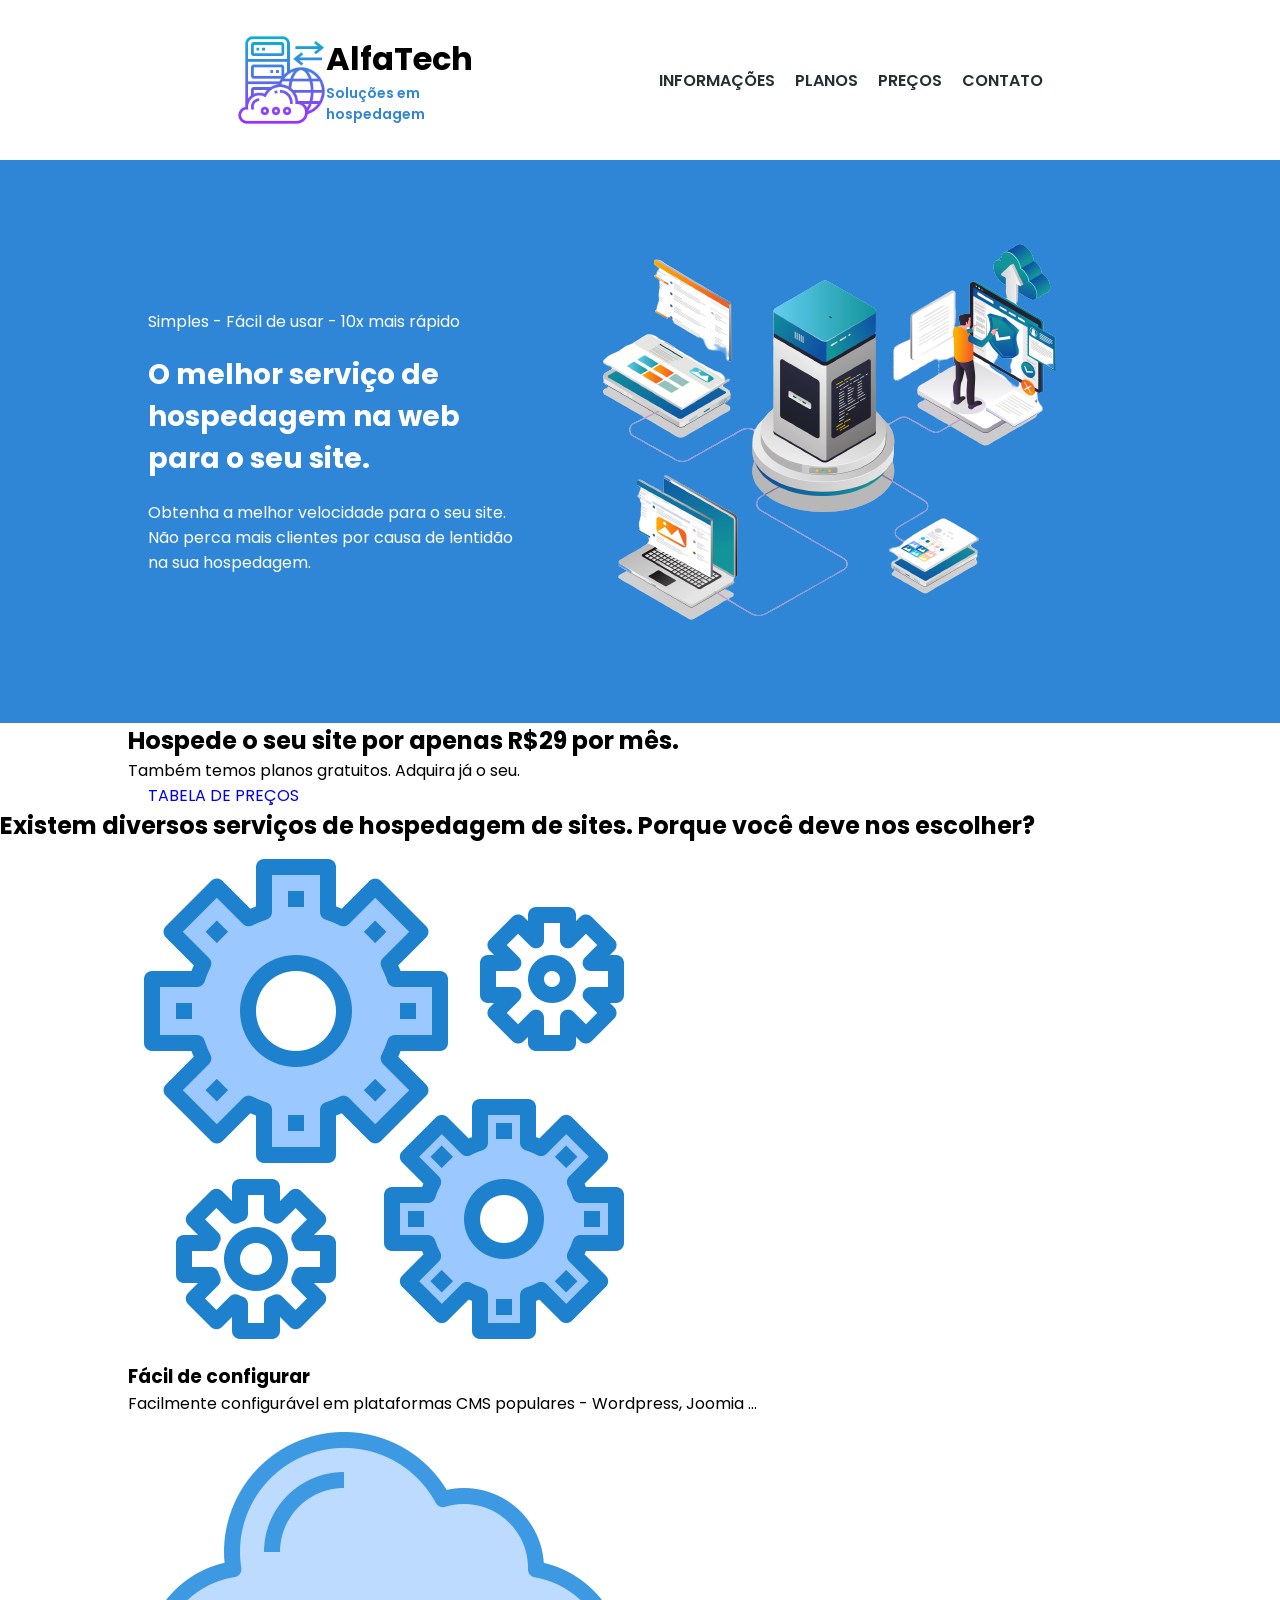
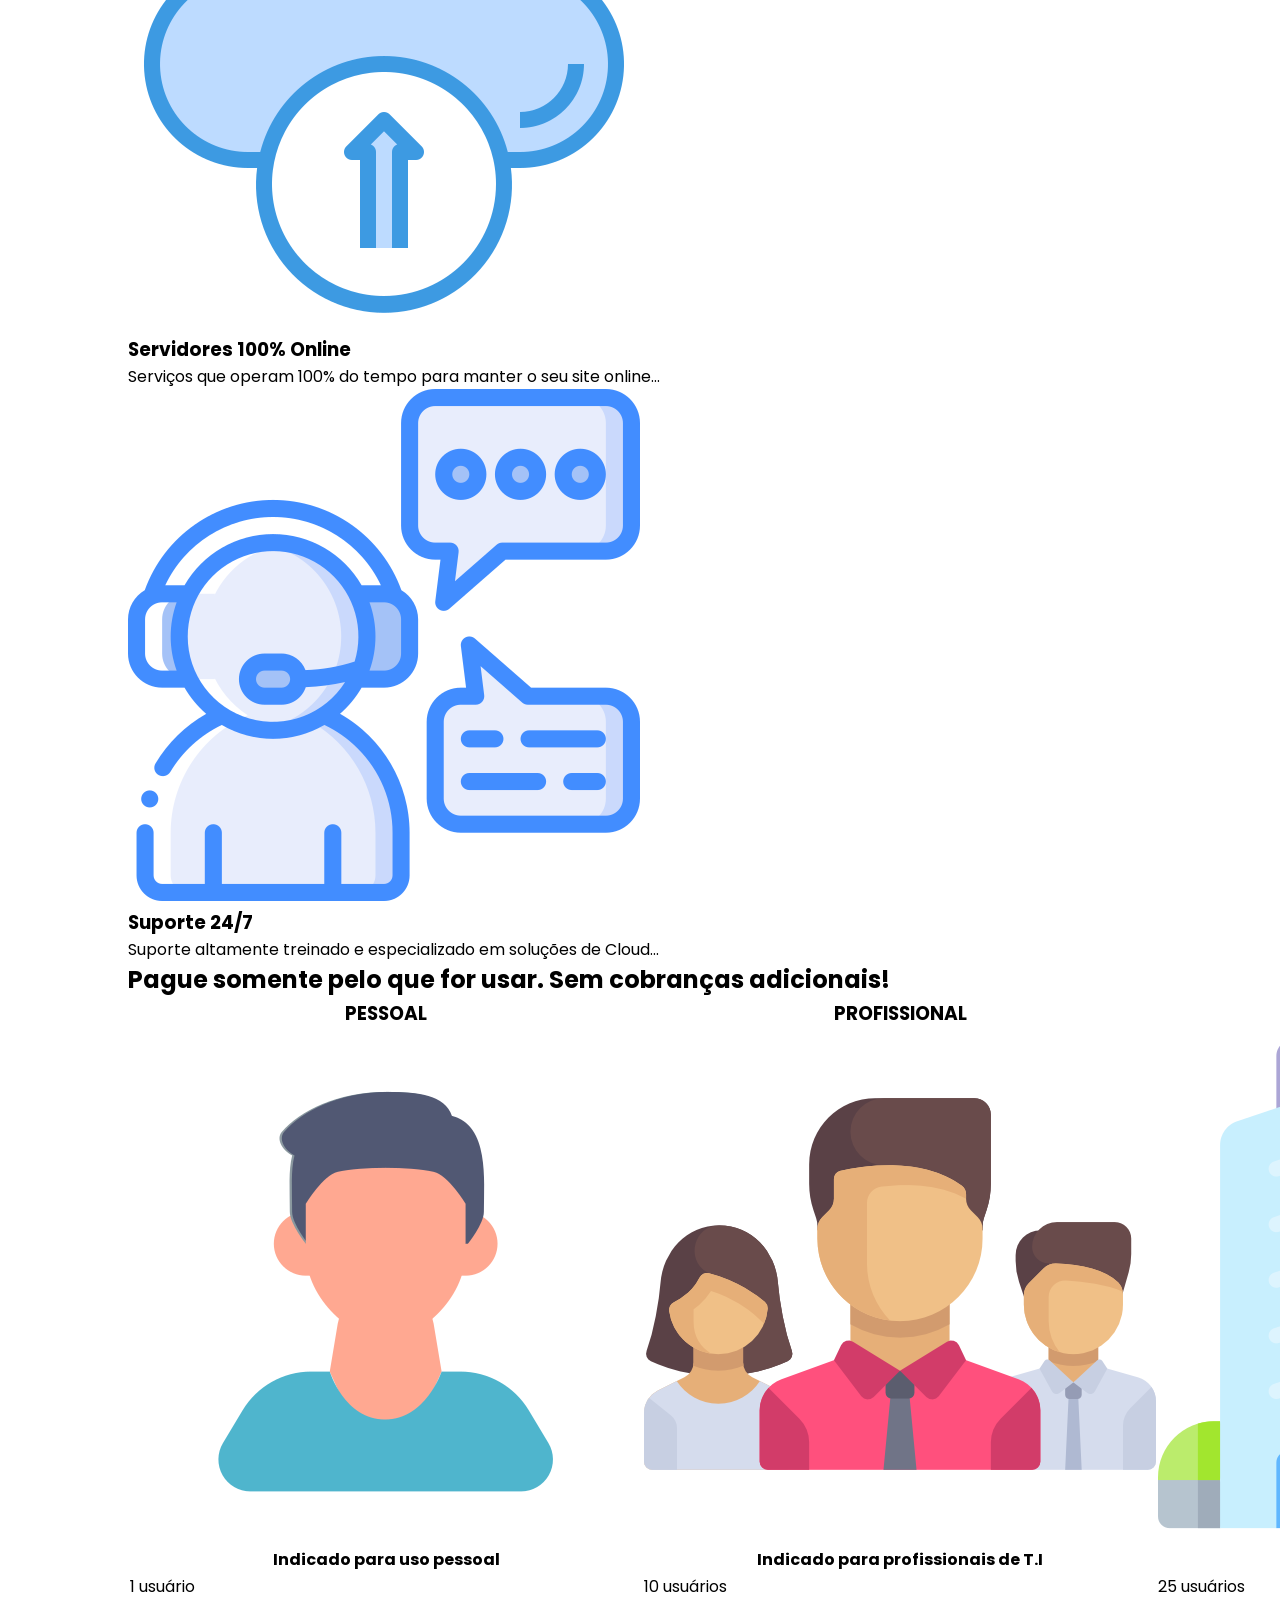
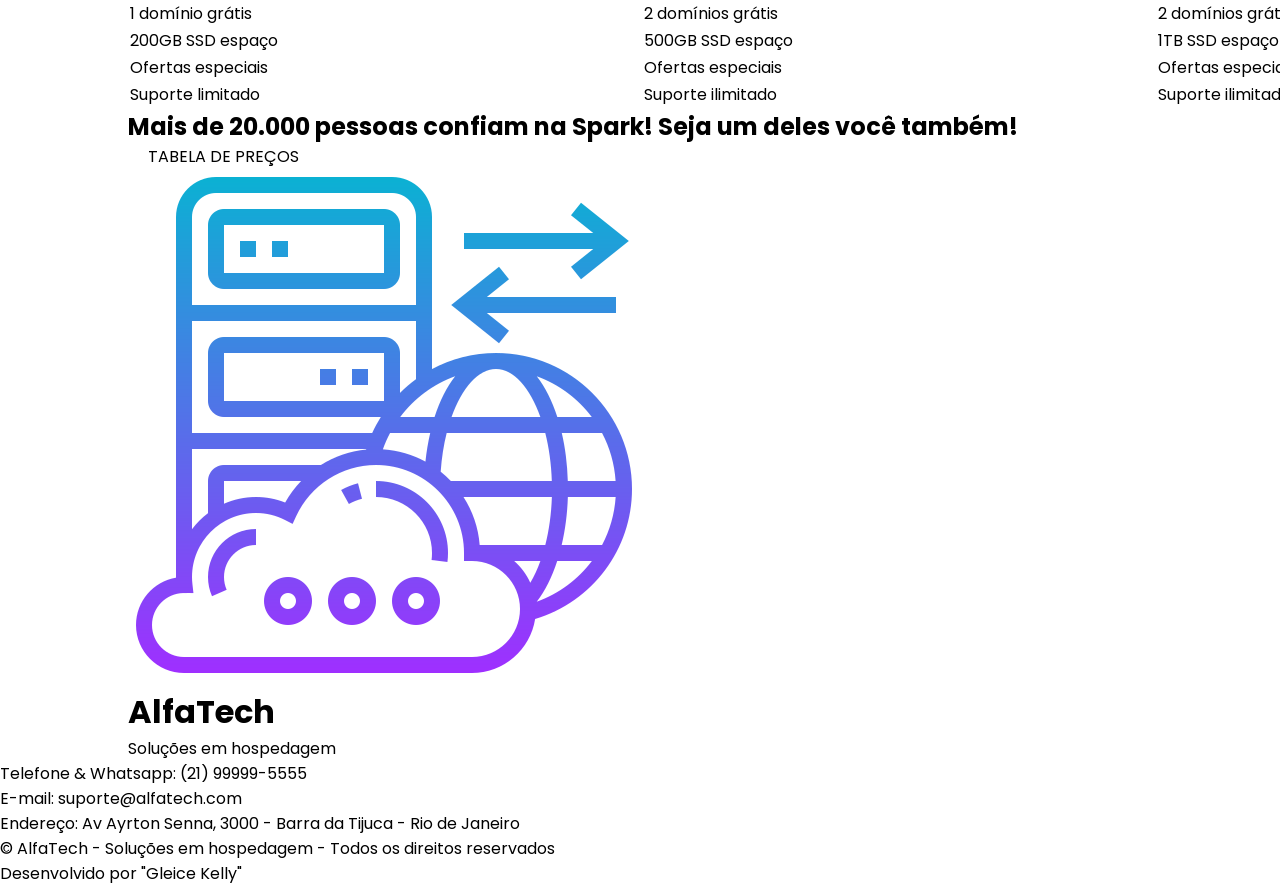
==== home.html @ ec98e315 "estilização do caontainer banner" ====
<!DOCTYPE html>
<html lang="pt-br">
<head>
    <meta charset="UTF-8">
    <meta name="viewport" content="width=device-width, initial-scale=1.0">
    <link rel="preconnect" href="https://fonts.googleapis.com" />
    <link rel="preconnect" href="https://fonts.gstatic.com" crossorigin />
    <link href="https://fonts.googleapis.com/css2?family=Poppins:wght@400;500;600;700&display=swap" rel="stylesheet" />
    <title>Alfatech-provedor de hospedagem</title>
    <link rel="stylesheet" href="css/home.css">
</head>
<body>
    <div>
        <div class="container-topo limitar-secao"> <!--Seção do topo-->
            <div class="container-logo">
                <div class="container-logo-imagem">
                    <img src="assets/logo-icone.png" alt="">
                </div>
                <div>
                    <h1>AlfaTech</h1>
                    <p>Soluções em hospedagem</p>
                </div>
            </div>
            <div class="container-links">
                <a href="#informacao">INFORMAÇÕES</a>
                <a href="#planos">PLANOS</a>
                <a href="tabeladeprecos.html">PREÇOS</a>
                <a href="#contato">CONTATO</a>
            </div>
        </div>
    </div>
    <!--Seção 2: Banner-->
    <div>
        <div class="secao-banner">
            <div class="container-banner limitar-secao">
                <div class="container-texto">
                    <p>Simples - Fácil de usar - 10x mais rápido</p>
                    <h2>O melhor serviço de hospedagem na web para o seu site.</h2>
                    <p>Obtenha a melhor velocidade para o seu site. Não perca mais clientes por causa de lentidão na sua hospedagem.</p>
                </div>
                <div class="container-imagem">
                    <img src="assets/imagem-banner.png" alt="">
                </div>
            </div>
        </div>
    </div>
    <!--Seção 3: Primeiro anúncio-->
    <div class="container-primeiro-anuncio">
        <div class="primeiro-anuncio-textos limitar-secao">
            <div>
                <h2>Hospede o seu site por apenas R$29 por mês.</h2>
                <p>Também temos planos gratuitos. Adquira já o seu.</p>
            </div>
            <a href="tabeladeprecos.html">
                <img src="assets/icone-foguete.png" alt="foguete">
                <span>TABELA DE PREÇOS</span>
            </a>
        </div>
    </div>
    <!--Seção 4: Informações-->
    <div id="informacao" class="secao-informacao">
        <h2>Existem diversos serviços de hospedagem de sites. Porque você deve nos escolher?</h2>
    </div>
    <div class="container-informacao limitar-secao">
        <div class="cards">
            <div class="card1">
                <img src="assets/icone-engrenagens.png" alt="">
                <h3>Fácil de configurar</h3>
                <p>Facilmente configurável em plataformas CMS populares - Wordpress, Joomia ...</p>
            </div>
            <div class="card2">
                <img src="assets/cloud-icone.png" alt="">
                <h3>Servidores 100% Online</h3>
                <p>Serviços que operam 100% do tempo para manter o seu site online...</p>
            </div>
            <div class="card3">
                <img src="assets/icone-suporte.png" alt="">
                <h3>Suporte 24/7</h3>
                <p>Suporte altamente treinado e especializado em soluções de Cloud...</p>
            </div>
        </div>
    </div>
    <!--Seção 5: Planos-->
    <div id="planos" class="container-planos limitar-secao">
        <h2>Pague somente pelo que for usar. Sem cobranças adicionais!</h2>
        <table>
            <thead>
                <tr>
                    <th>
                        <h3>PESSOAL</h3>
                        <img src="assets/pessoal-icone.png" alt="">
                        <p>Indicado para uso pessoal</p>
                    </th>
                    <th>
                        <h3>PROFISSIONAL</h3>
                        <img src="assets/equipe-icone.png" alt="">
                        <p>Indicado para profissionais de T.I</p>
                    </th>
                    <th>
                        <h3>EMPRESARIAL</h3>
                        <img src="assets/empresa-icone.png" alt="">
                        <p>Indicado para empresas</p>
                    </th>
                    <th>
                        <h3>BIG TECHS</h3>
                        <img src="assets/big-tech.png" alt="">
                        <p>Indicado para grandes empresas</p>
                    </th>
                </tr>
            </thead>
            <tbody>
                <tr>
                    <td>1 usuário</td>
                    <td>10 usuários</td>
                    <td>25 usuários</td>
                    <td>50 usuários</td>
                </tr>
                <tr>
                    <td>1 domínio grátis</td>
                    <td>2 domínios grátis</td>
                    <td>2 domínios grátis</td>
                    <td>3 domínios grátis</td>
                </tr>
                <tr>
                    <td>200GB SSD espaço</td>
                    <td>500GB SSD espaço</td>
                    <td>1TB SSD espaço</td>
                    <td>2TB SSD espaço</td>
                </tr>
                <tr>
                    <td>Ofertas especiais</td>
                    <td>Ofertas especiais</td>
                    <td>Ofertas especiais</td>
                    <td>Ofertas especiais</td>
                </tr>
                <tr>
                    <td>Suporte limitado</td>
                    <td>Suporte ilimitado</td>
                    <td>Suporte ilimitado</td>
                    <td>Suporte ilimitado</td>
                </tr>
            </tbody>
        </table>
    </div>
    <!--Seção 6: Segundo anúncio-->
    <div class="container-segundo-anuncio">
        <div class="segundo-anuncio-textos limitar-secao">
            <div>
                <h2>Mais de 20.000 pessoas confiam na Spark! Seja um deles você também!</h2>
            </div>
            <a href="tabeladeprecos.html"></a>
            <img src="assets/icone-foguete.png" alt="">
            <span>TABELA DE PREÇOS</span>
        </div>
    </div>
    <!--Seção 7: Rodapé-->
    <div class="container-rodape limitar-secao">
        <div class="logo-rodape">
            <img src="assets/logo-icone.png" alt="">
            <div>
                <h1>AlfaTech</h1>
                <p>Soluções em hospedagem</p>
                </div>
            </div>
        </div>
        <div id="contato" class="container-contatos">
            <p>Telefone & Whatsapp: (21) 99999-5555</p>
            <p>E-mail: suporte@alfatech.com</p>
            <p>Endereço: Av Ayrton Senna, 3000 - Barra da Tijuca - Rio de Janeiro</p>
            <p>© AlfaTech - Soluções em hospedagem - Todos os direitos reservados</p>
        </div>
        <div class="container-copyright">
            <p>Desenvolvido por <span>"Gleice Kelly"</span></p>
        </div>
    </div>
</body>
</html>
---- css/home.css ----
* {
    margin: 0;
    padding: 0;
    box-sizing: border-box;
    font-family: 'Poppins', sans-serif;
    text-decoration: none;
}

.limitar-secao {
    width: 100%;
    max-width: 1024px;
    margin: 0 auto;
}

.container-topo {
    background-color: #fff;
    padding: 35px 50px;
    display: flex;
    justify-content: space-around;
    flex-wrap: wrap;
    gap: 20px;
}

.container-logo {
    width: 285px;
    display: flex;
    align-items: center;
    justify-content: space-between;
}

.container-links {
    width: 385px;
    display: flex;
    align-items: center;
    justify-content: space-between;
    flex-wrap: wrap;
    gap: 10px;
}

.container-links a {
    font-weight: 600;
    font-size: 16px;
    color: #233032;
}

.container-logo-imagem {
    width: 90px;
    height: 90px;
    
}

.container-logo-imagem img {
    width: 100%;
    height: 100%;
}

.container-logo h1 {
    font-size: 32px;
    color: #000000;
}

.container-logo p {
    font-size: 14px;
    font-weight: 600;
    color: #2f86d6;
}

.secao-banner {
    background-color: #2f86d6;
    padding: 50px 0px;
}

.container-banner {
    display: flex;
    flex-wrap: wrap;
}

.container-texto {
    color: #fff;
    padding: 10px 20px;
    display: flex;
    flex-direction: column;
    justify-content: center;
    gap: 20px;
    flex: 1 1 300px;
}

.container-imagem {
    flex: 1 1 468px;
}

.container-texto h2 {
    font-size: 28px;
}

.container-texto p {
    font-size: 16px;
}
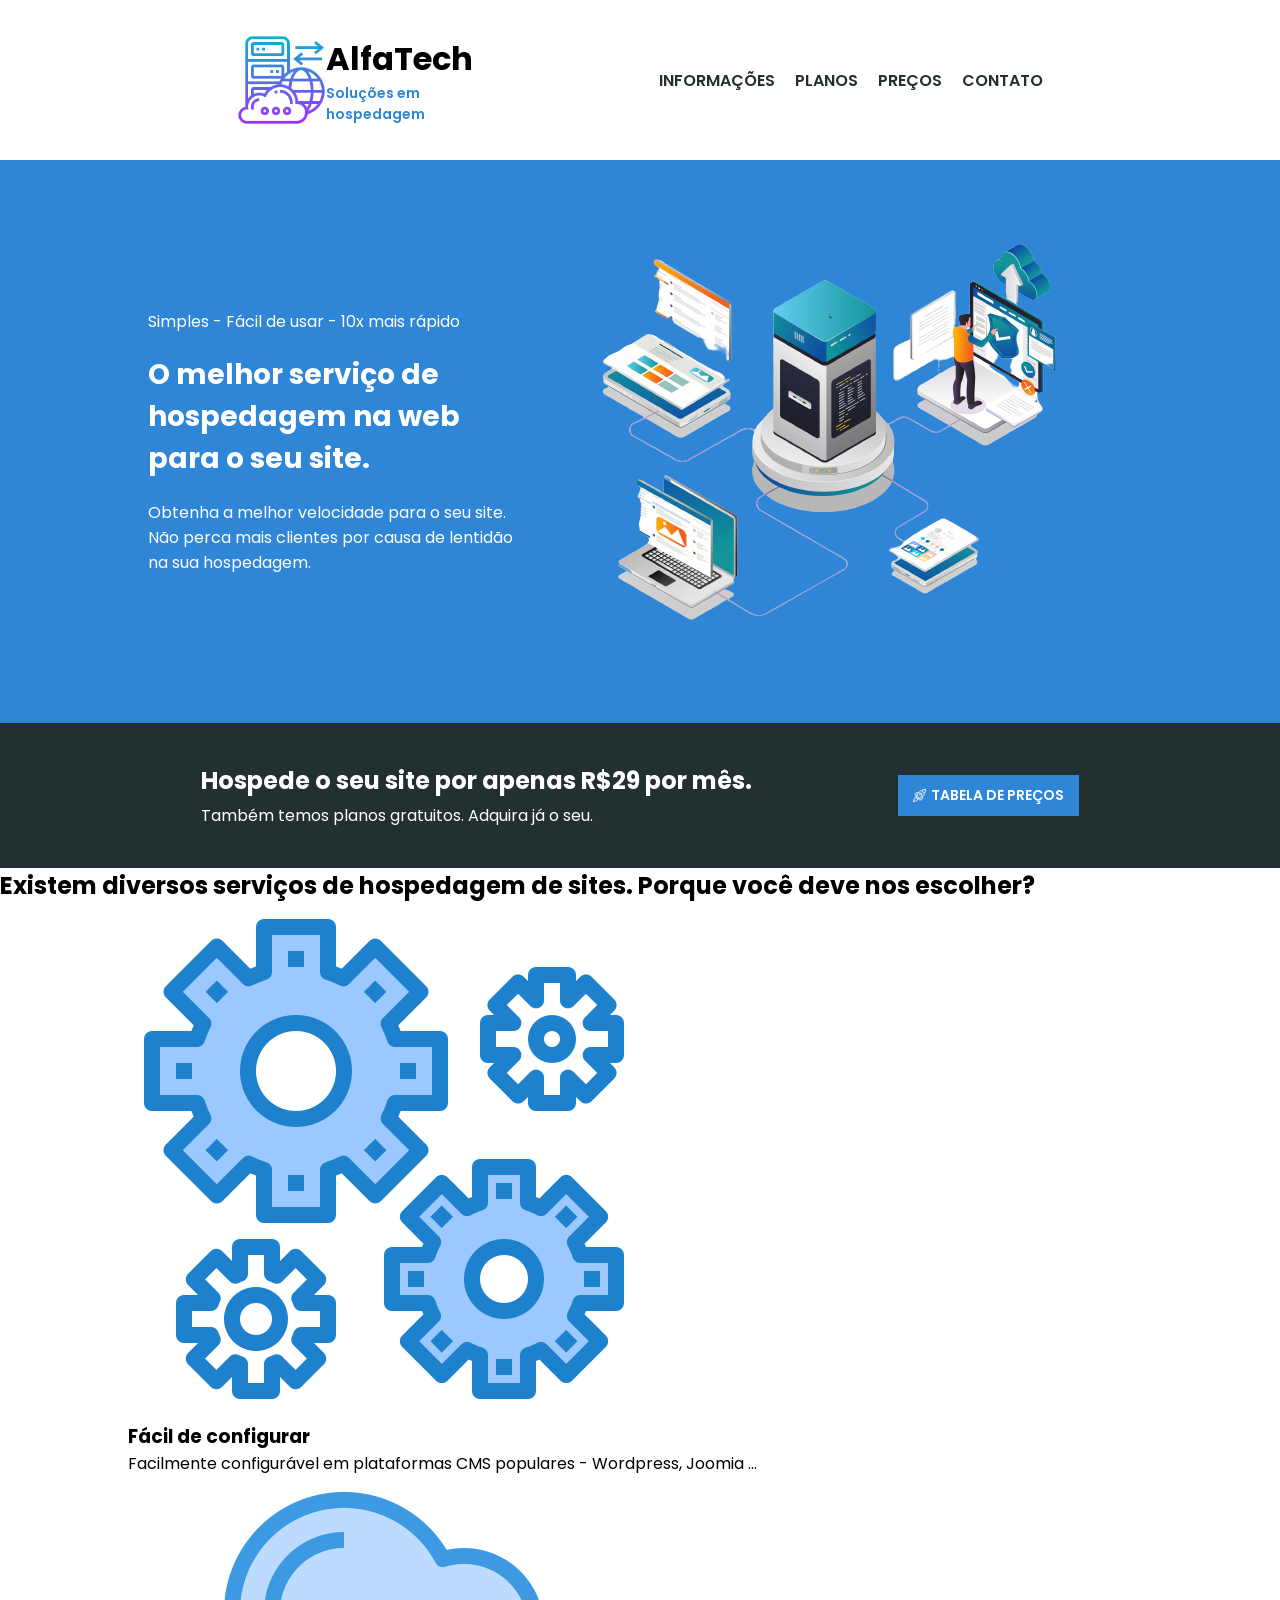
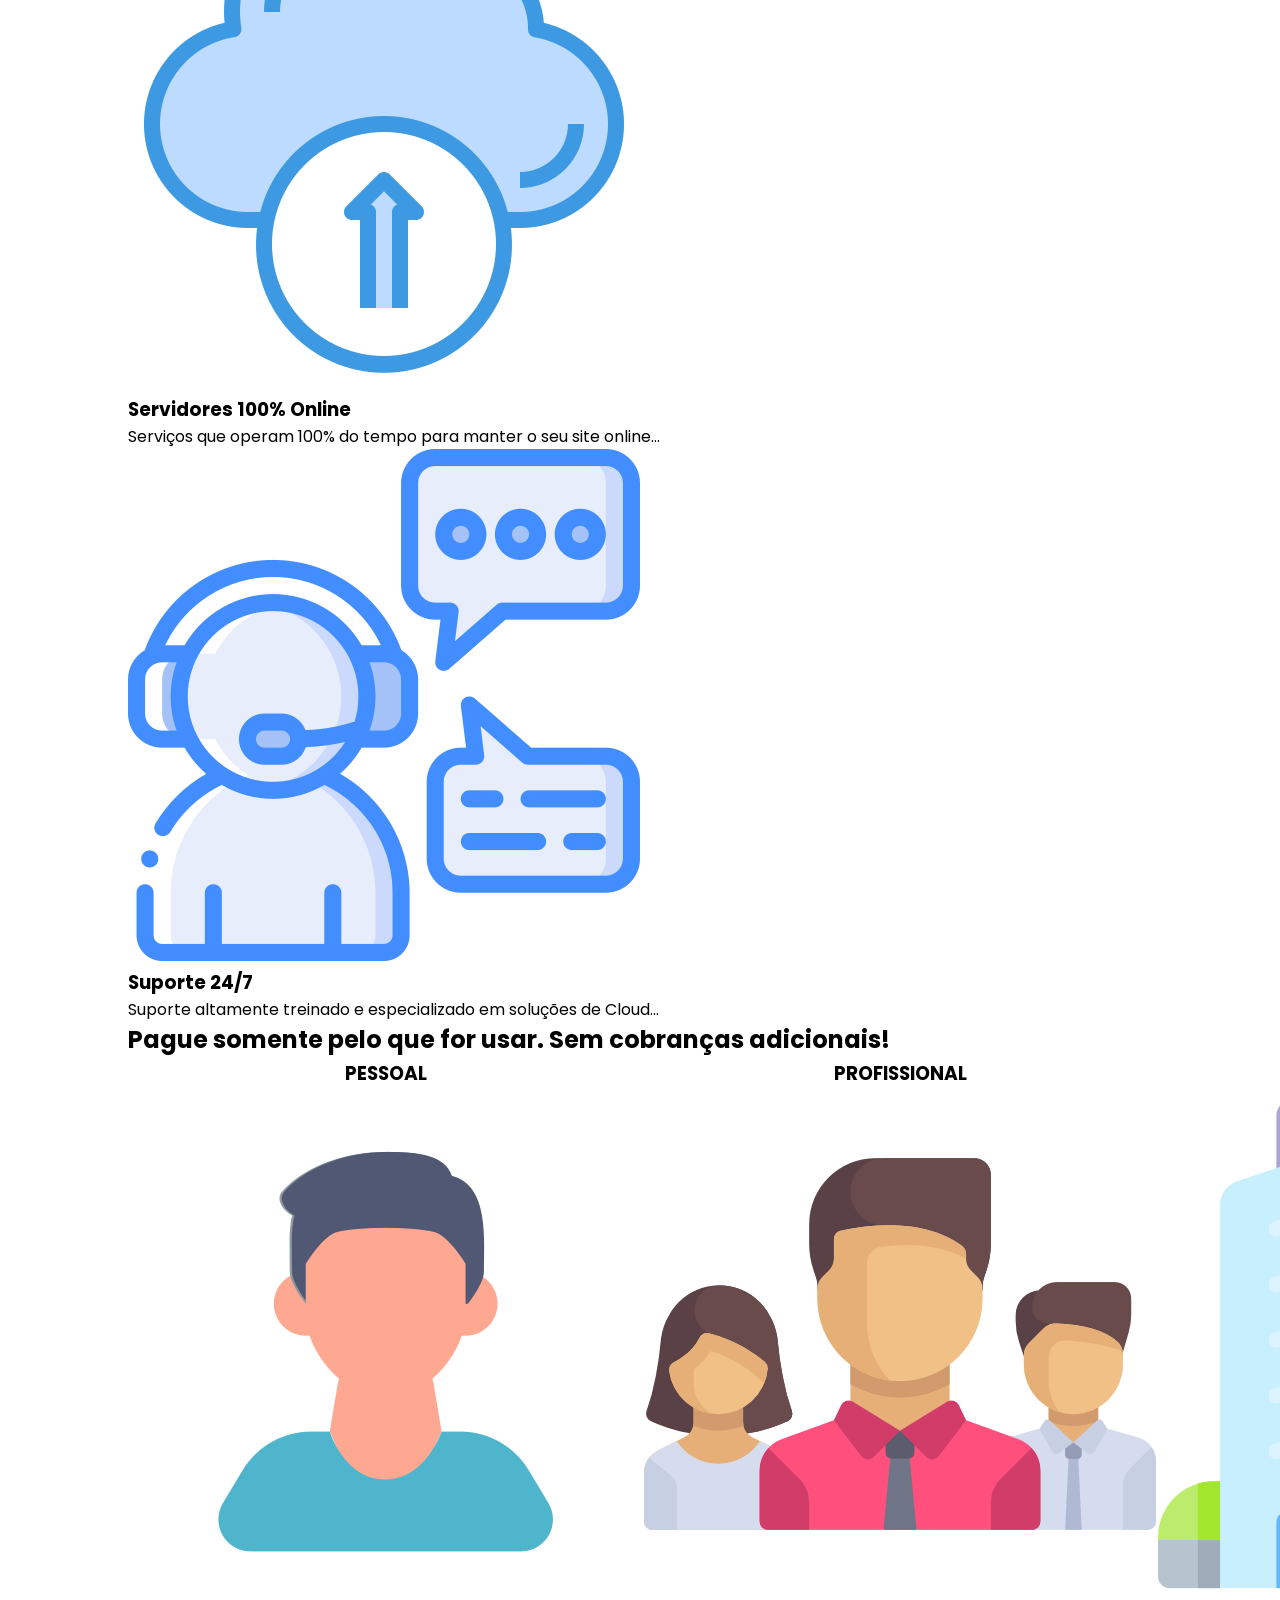
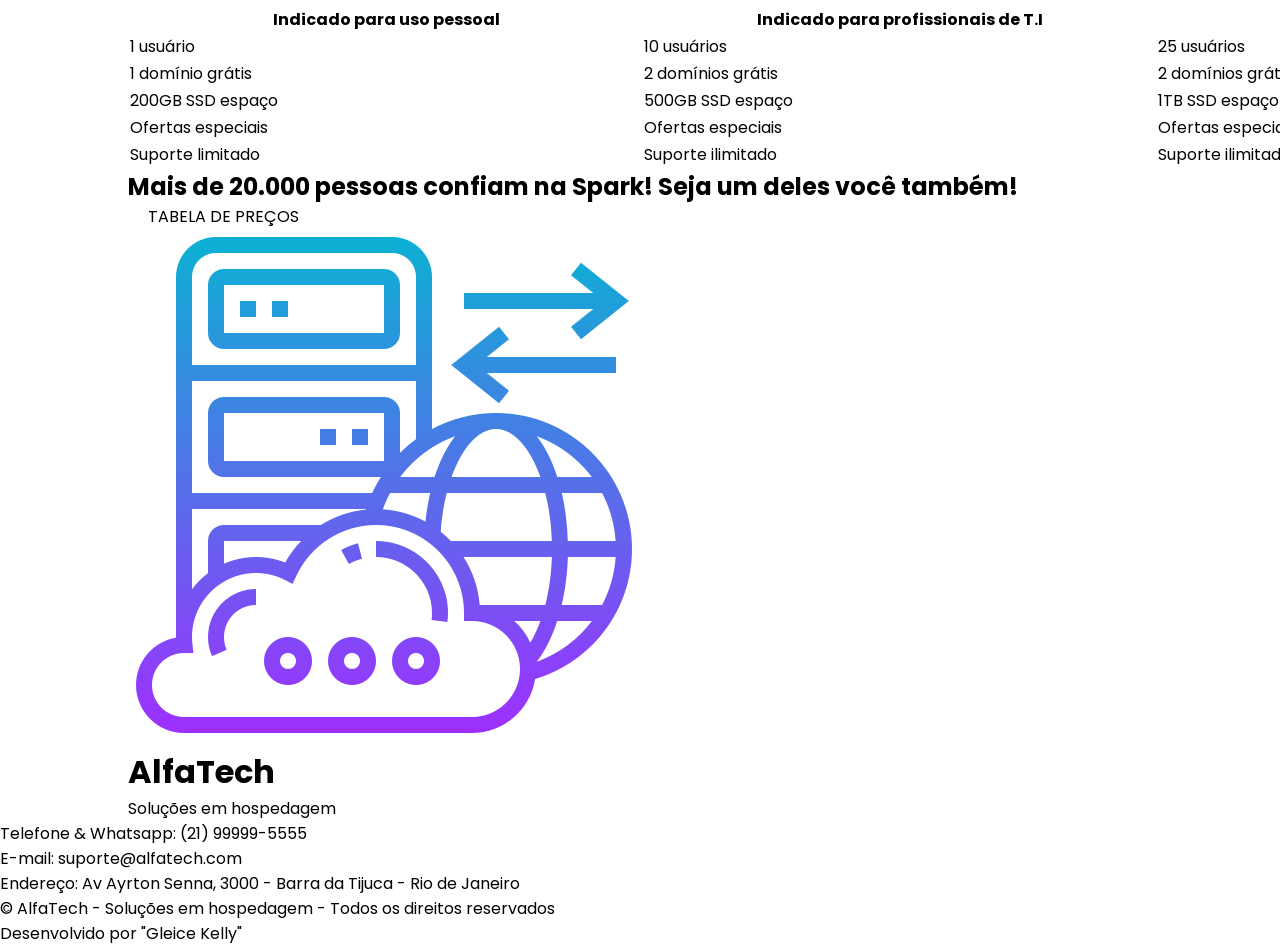
==== commit 43ab6bde: "Estilização da do primeiro anuncio" ====
--- a/home.html
+++ b/home.html
@@ -46,15 +46,17 @@
     </div>
     <!--Seção 3: Primeiro anúncio-->
     <div class="container-primeiro-anuncio">
-        <div class="primeiro-anuncio-textos limitar-secao">
-            <div>
+        <div class="primeiro-anuncio-itens limitar-secao">
+            <div class="primeiro-anuncio-textos">
                 <h2>Hospede o seu site por apenas R$29 por mês.</h2>
                 <p>Também temos planos gratuitos. Adquira já o seu.</p>
             </div>
-            <a href="tabeladeprecos.html">
-                <img src="assets/icone-foguete.png" alt="foguete">
-                <span>TABELA DE PREÇOS</span>
-            </a>
+            <div class="primeiro-anuncio-imagem">
+                <a href="tabeladeprecos.html">
+                    <img src="assets/icone-foguete.png" alt="foguete">
+                    <span>TABELA DE PREÇOS</span>
+                </a>
+            </div>
         </div>
     </div>
     <!--Seção 4: Informações-->
--- a/css/home.css
+++ b/css/home.css
@@ -95,4 +95,43 @@
 
 .container-texto p {
     font-size: 16px;
+}
+
+/*Seção Primeiro Anúncio */
+.container-primeiro-anuncio {
+    background-color: #233032;
+    color: #fff;
+    padding: 40px 0px;
+    
+}
+
+.primeiro-anuncio-itens {
+    display: flex;
+    align-items: center;
+    justify-content: space-around;
+}
+
+.primeiro-anuncio-textos h2 {
+    font-size: 24px;
+    margin-bottom: 5px;
+}
+
+.primeiro-anuncio-textos p {
+    font-size: 16px;
+}
+
+.primeiro-anuncio-imagem a {
+    background-color: #2f86d6;
+    padding: 10px 15px;
+    font-size: 14px;
+    font-weight: 600;
+    color: #fff;
+    display: flex;
+    align-items: center;
+    justify-content: center;
+    gap: 5px;
+}
+
+.primeiro-anuncio-imagem img {
+    width: 13px
 }
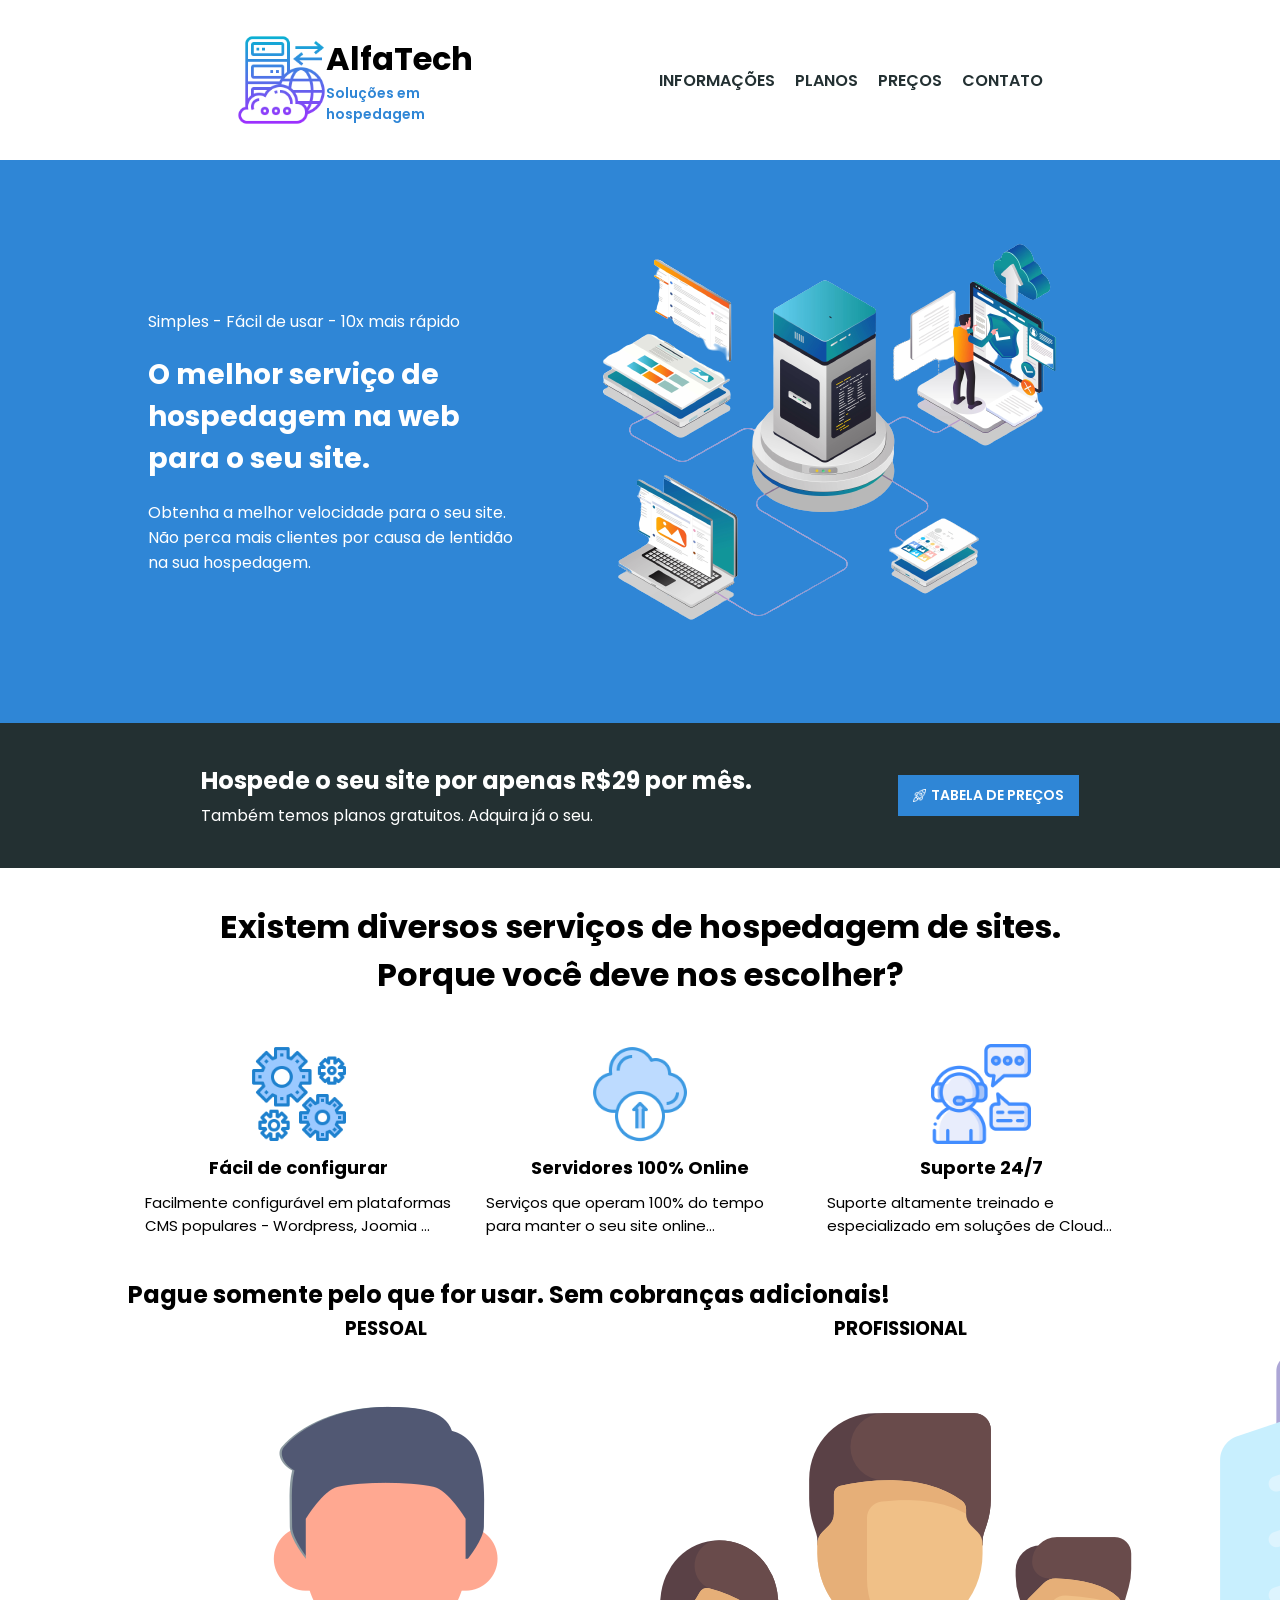
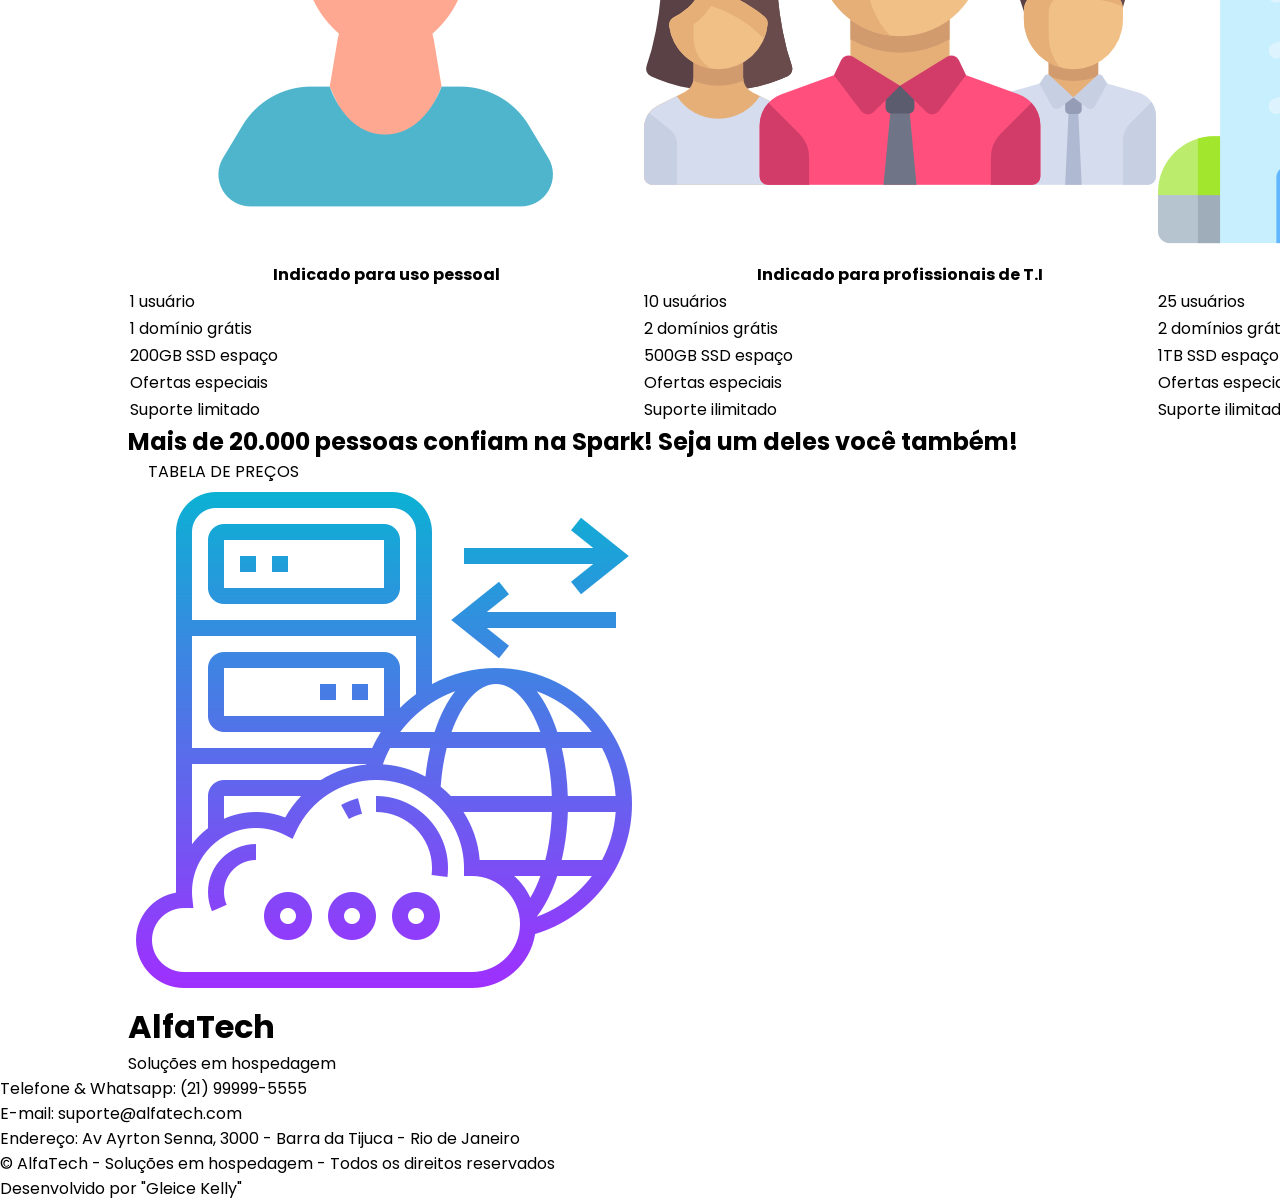
==== commit 603fdf4f: "Estilização da seção informações" ====
--- a/home.html
+++ b/home.html
@@ -61,21 +61,21 @@
     </div>
     <!--Seção 4: Informações-->
     <div id="informacao" class="secao-informacao">
-        <h2>Existem diversos serviços de hospedagem de sites. Porque você deve nos escolher?</h2>
+        <h2>Existem diversos serviços de hospedagem de sites. Porque você deve <span>nos escolher?</span></h2>
     </div>
     <div class="container-informacao limitar-secao">
         <div class="cards">
-            <div class="card1">
+            <div class="card">
                 <img src="assets/icone-engrenagens.png" alt="">
                 <h3>Fácil de configurar</h3>
                 <p>Facilmente configurável em plataformas CMS populares - Wordpress, Joomia ...</p>
             </div>
-            <div class="card2">
+            <div class="card">
                 <img src="assets/cloud-icone.png" alt="">
                 <h3>Servidores 100% Online</h3>
                 <p>Serviços que operam 100% do tempo para manter o seu site online...</p>
             </div>
-            <div class="card3">
+            <div class="card">
                 <img src="assets/icone-suporte.png" alt="">
                 <h3>Suporte 24/7</h3>
                 <p>Suporte altamente treinado e especializado em soluções de Cloud...</p>
--- a/css/home.css
+++ b/css/home.css
@@ -134,4 +134,47 @@
 
 .primeiro-anuncio-imagem img {
     width: 13px
+}
+
+.secao-informacao {
+    padding: 35px 0px;
+    text-align: center;
+    
+}
+
+.secao-informacao h2 {
+    width: 900px;
+    font-size: 32px;
+    margin: 0px auto 0px;
+}
+
+.cards {
+    display: flex;
+    justify-content: space-around;
+    
+}
+
+.card {
+    width: 33%;
+    padding: 10px 15px;
+    display: flex;
+    flex-direction: column;
+    align-items: center;
+    justify-content: center;
+    gap: 10px;
+    margin-bottom: 30px;
+    
+}
+
+.card img {
+    width: 100px;
+}
+
+.card h3 {
+    font-size: 18px;
+    color: #000000;
+}
+
+.card p {
+    font-size: 15px;
 }
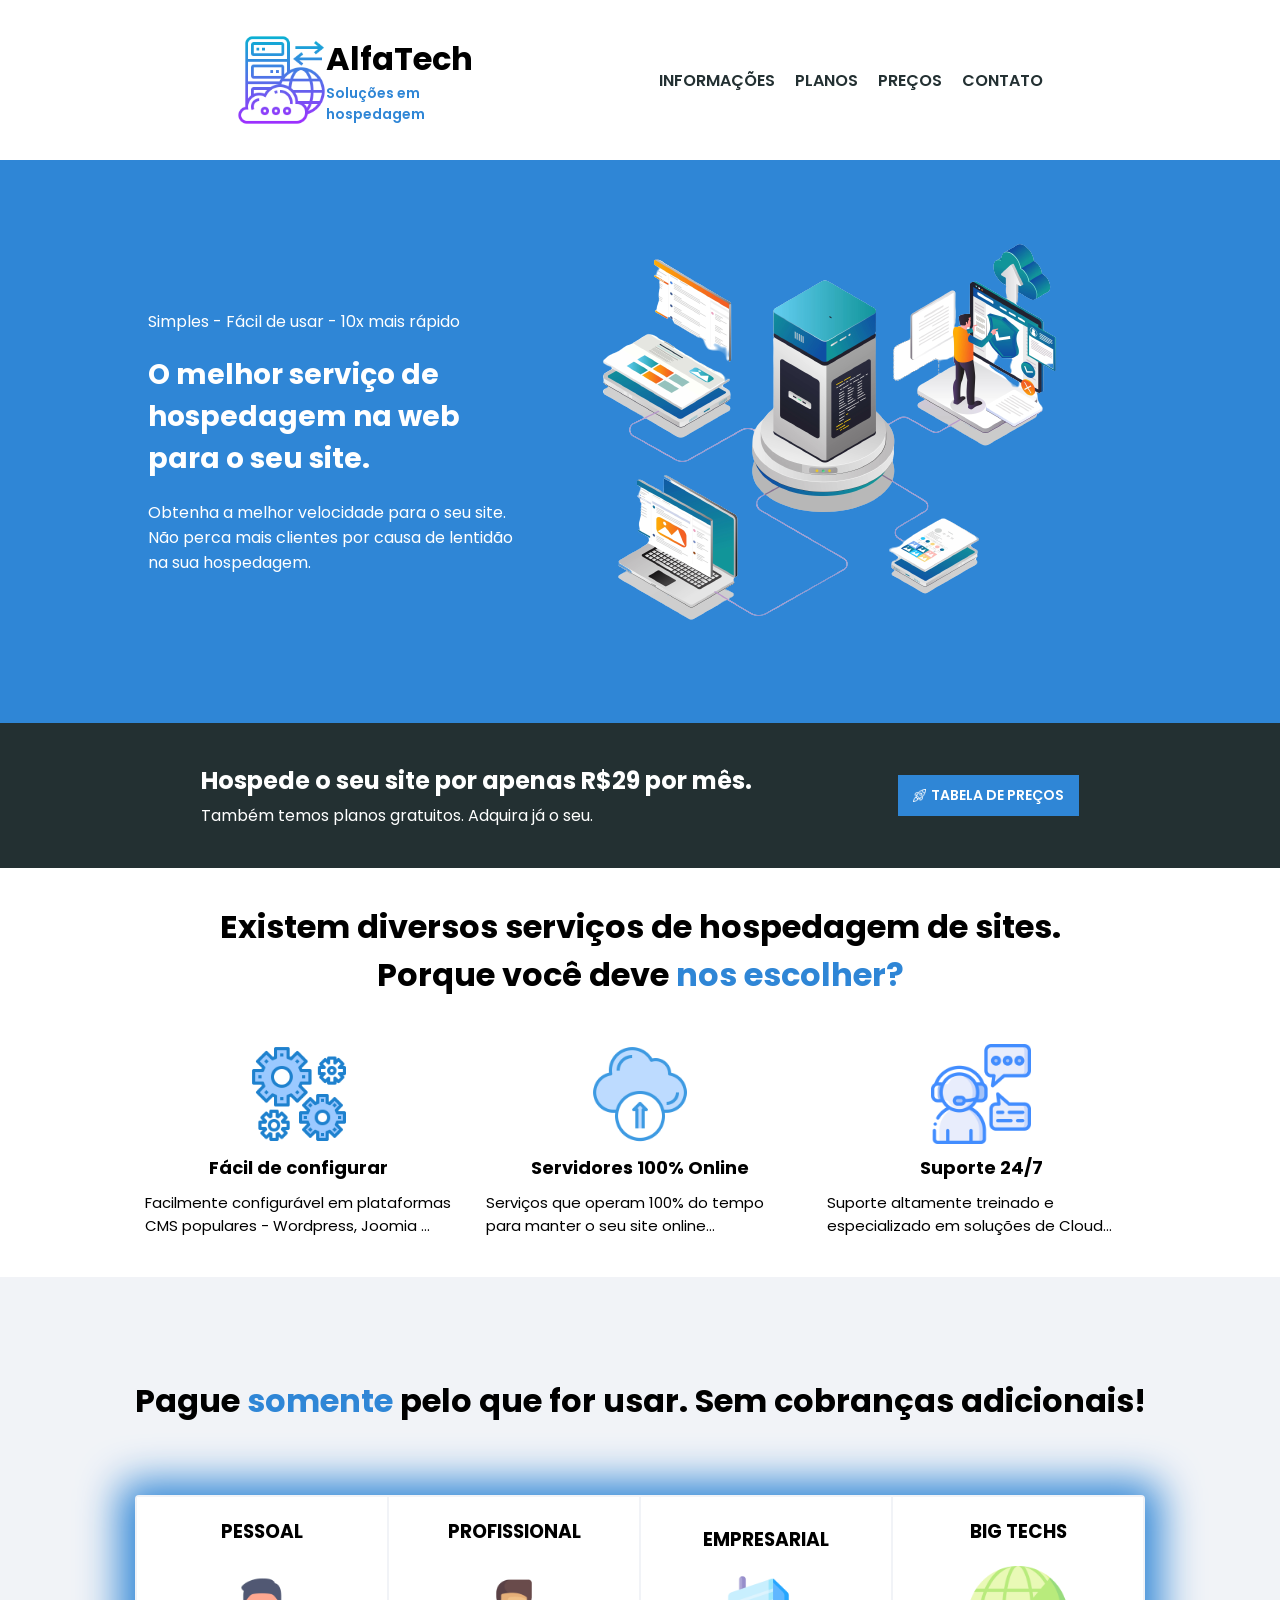
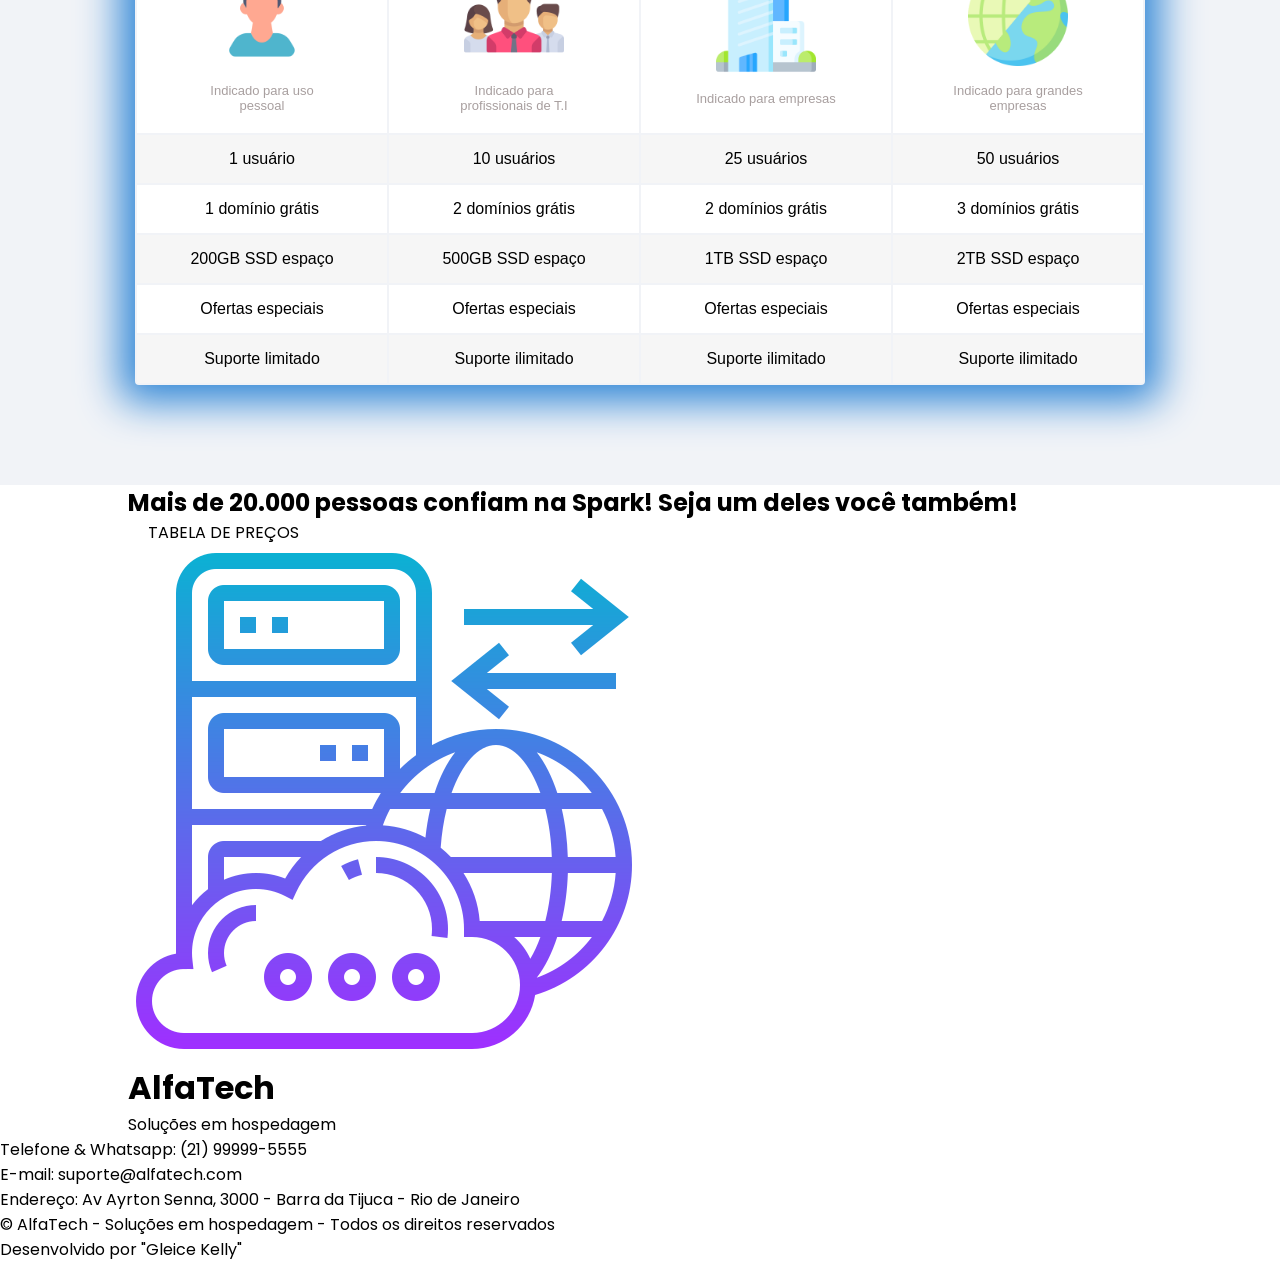
==== commit 6e8c119a: "Estilização da tabela planos" ====
--- a/home.html
+++ b/home.html
@@ -83,8 +83,8 @@
         </div>
     </div>
     <!--Seção 5: Planos-->
-    <div id="planos" class="container-planos limitar-secao">
-        <h2>Pague somente pelo que for usar. Sem cobranças adicionais!</h2>
+    <div id="planos" class="container-planos">
+        <h2>Pague <span>somente</span> pelo que for usar. Sem cobranças adicionais!</h2>
         <table>
             <thead>
                 <tr>
--- a/css/home.css
+++ b/css/home.css
@@ -148,6 +148,10 @@
     margin: 0px auto 0px;
 }
 
+.secao-informacao span {
+    color: #2f86d6;
+}
+
 .cards {
     display: flex;
     justify-content: space-around;
@@ -177,4 +181,67 @@
 
 .card p {
     font-size: 15px;
-}+}
+
+/*Seção Planos */
+.container-planos {
+    padding: 100px 0px;
+    background-color: #f1f3f7;
+}
+
+.container-planos h2 {
+    text-align: center;
+    margin-bottom: 70px;
+    font-size: 32px;
+}
+
+.container-planos span {
+    color: #2f86d6;
+}
+
+table {
+    border-radius: 4px;
+    margin: auto;
+    box-shadow: 0px 2px 40px 15px rgba(47,134,214,1);
+}
+
+table thead th {
+    text-align: center;
+    padding: 20px 0px;
+    background-color: #fff;
+}
+
+table thead th h3 {
+    margin-bottom: 20px;
+}
+
+table thead th img {
+    width: 100px;
+    margin: auto;
+}
+
+table thead th p {
+    max-width: 150px;
+    margin: auto;
+    padding-top: 10px;
+    font-size: 13px;
+    font-weight: 500;
+    color: #a89f9f;
+}
+
+table tbody td {
+    width: 250px;
+    max-width: 1024px;
+    text-align: center;
+    font-weight: 500;
+    padding: 15px;
+}
+table tbody tr:nth-child(odd) {
+    font-size: 16px;
+    background-color: #f6f6f6;
+}
+
+table tbody tr:nth-child(even) {
+    font-size: 16px;
+    background-color: #fff;
+}
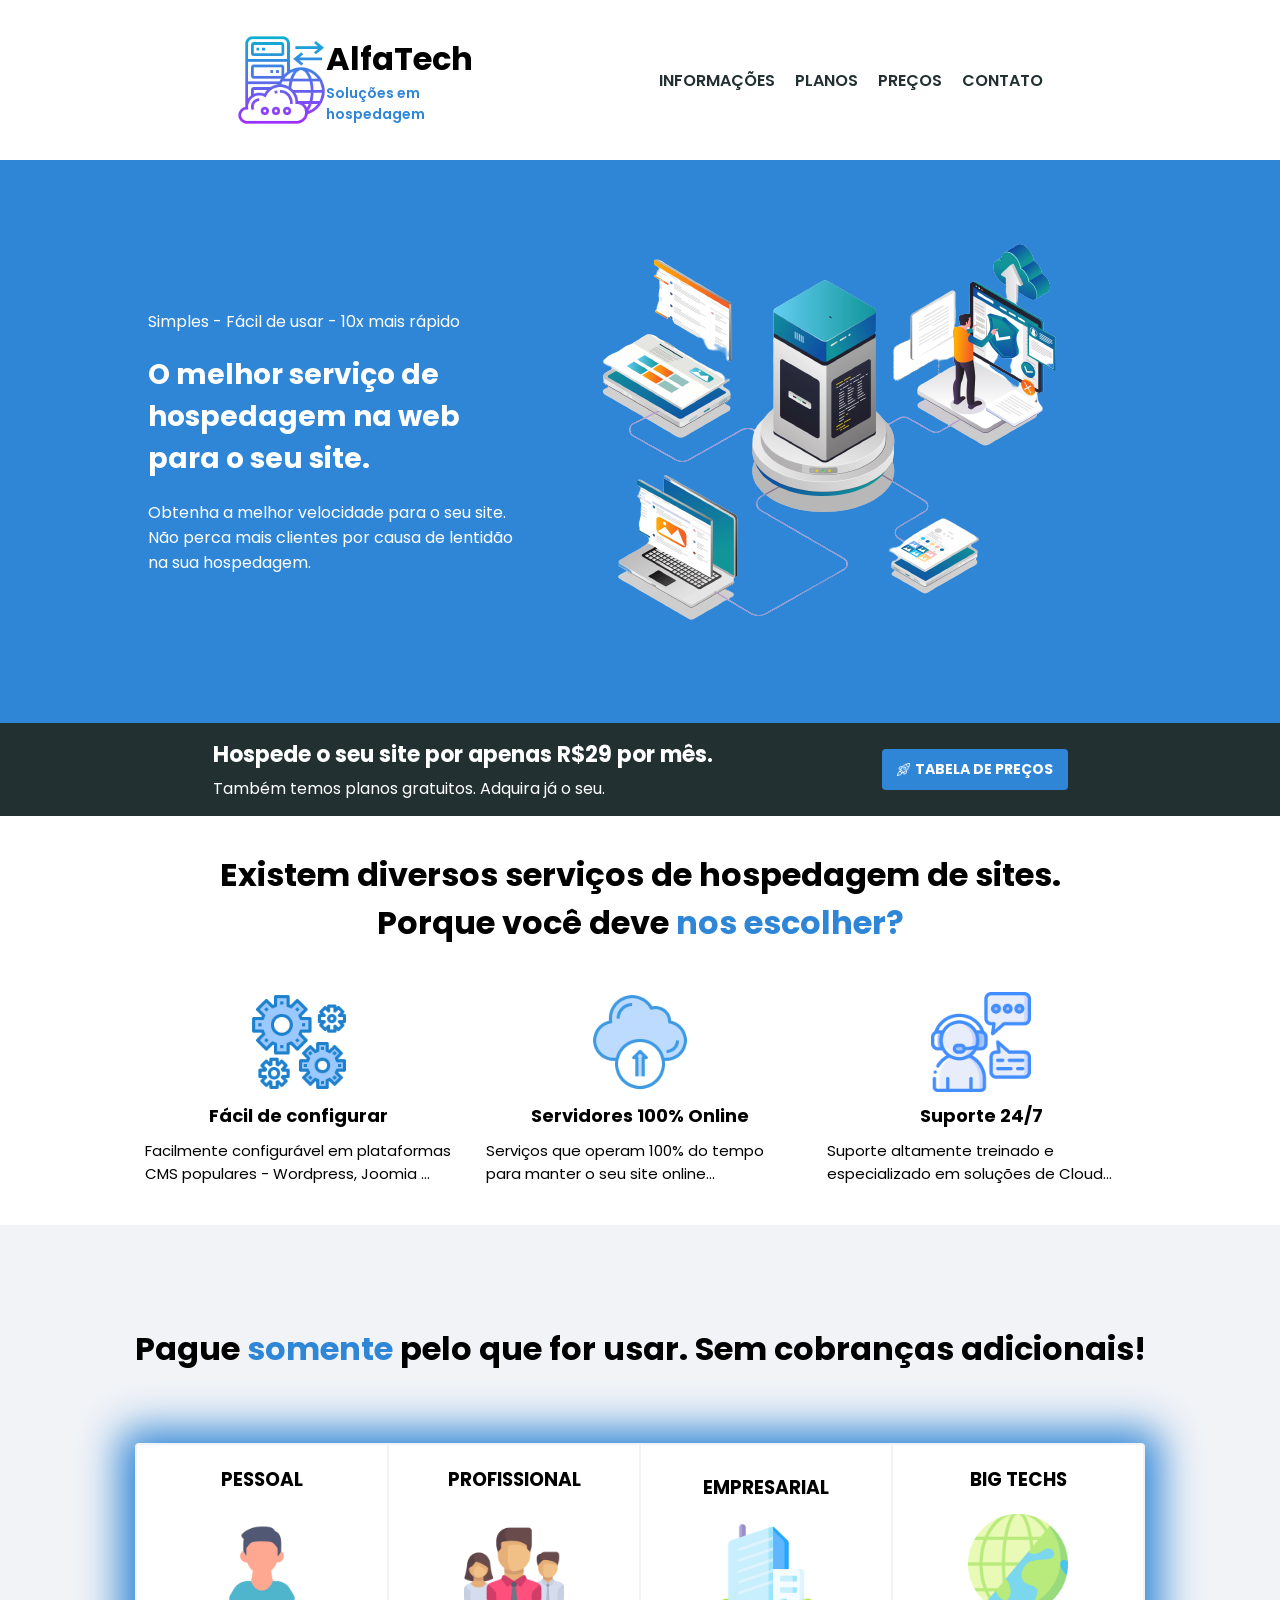
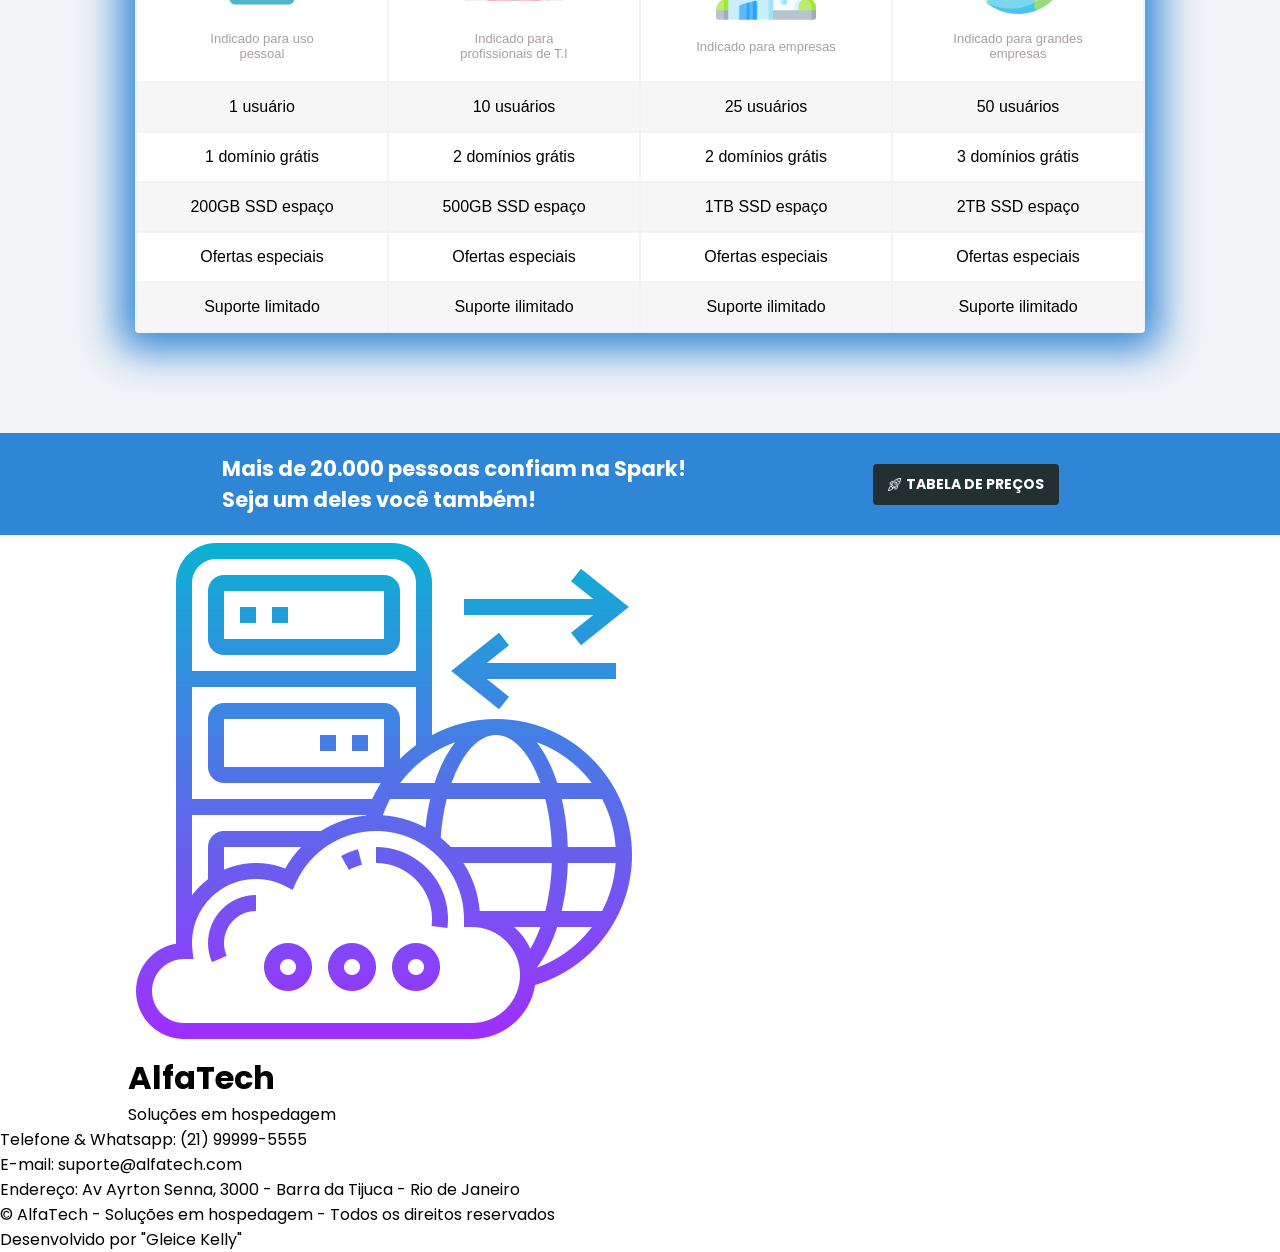
==== commit 234f3e3c: "Estilização do segundo anúncio" ====
--- a/home.html
+++ b/home.html
@@ -146,13 +146,16 @@
     </div>
     <!--Seção 6: Segundo anúncio-->
     <div class="container-segundo-anuncio">
-        <div class="segundo-anuncio-textos limitar-secao">
-            <div>
-                <h2>Mais de 20.000 pessoas confiam na Spark! Seja um deles você também!</h2>
+        <div class="segundo-anuncio-itens limitar-secao">
+            <div class="segundo-anuncio-textos">
+                <h2>Mais de 20.000 pessoas confiam na Spark!<br> Seja um deles você também!</h2>
             </div>
-            <a href="tabeladeprecos.html"></a>
-            <img src="assets/icone-foguete.png" alt="">
-            <span>TABELA DE PREÇOS</span>
+            <div class="segundo-anuncio-imagem">
+                <a href="tabeladeprecos.html">
+                    <img src="assets/icone-foguete.png" alt="">
+                    <span>TABELA DE PREÇOS</span>
+                </a>
+            </div>
         </div>
     </div>
     <!--Seção 7: Rodapé-->
--- a/css/home.css
+++ b/css/home.css
@@ -101,8 +101,7 @@
 .container-primeiro-anuncio {
     background-color: #233032;
     color: #fff;
-    padding: 40px 0px;
-    
+    padding: 15px 0px;
 }
 
 .primeiro-anuncio-itens {
@@ -112,7 +111,7 @@
 }
 
 .primeiro-anuncio-textos h2 {
-    font-size: 24px;
+    font-size: 22px;
     margin-bottom: 5px;
 }
 
@@ -123,8 +122,9 @@
 .primeiro-anuncio-imagem a {
     background-color: #2f86d6;
     padding: 10px 15px;
+    border-radius: 4px;
     font-size: 14px;
-    font-weight: 600;
+    font-weight: bold;
     color: #fff;
     display: flex;
     align-items: center;
@@ -245,3 +245,39 @@
     font-size: 16px;
     background-color: #fff;
 }
+
+/* Seção Segundo Anúncio */
+.container-segundo-anuncio {
+    background-color: #2f86d6;
+    color: #fff;
+    padding: 20px 0px;
+}
+
+.segundo-anuncio-itens {
+    display: flex;
+    align-items: center;
+    justify-content: space-around;
+}
+
+.segundo-anuncio-textos {
+   font-size: 14px;
+}
+
+.segundo-anuncio-imagem a {
+    background-color: #233032;
+    padding: 10px 15px;
+    border-radius: 4px;
+    font-size: 14px;
+    font-weight: bold;
+    color: #fff;
+    display: flex;
+    align-items: center;
+    justify-content: center;
+    gap: 5px;
+}
+
+.segundo-anuncio-imagem img {
+    width: 13px;
+}
+
+
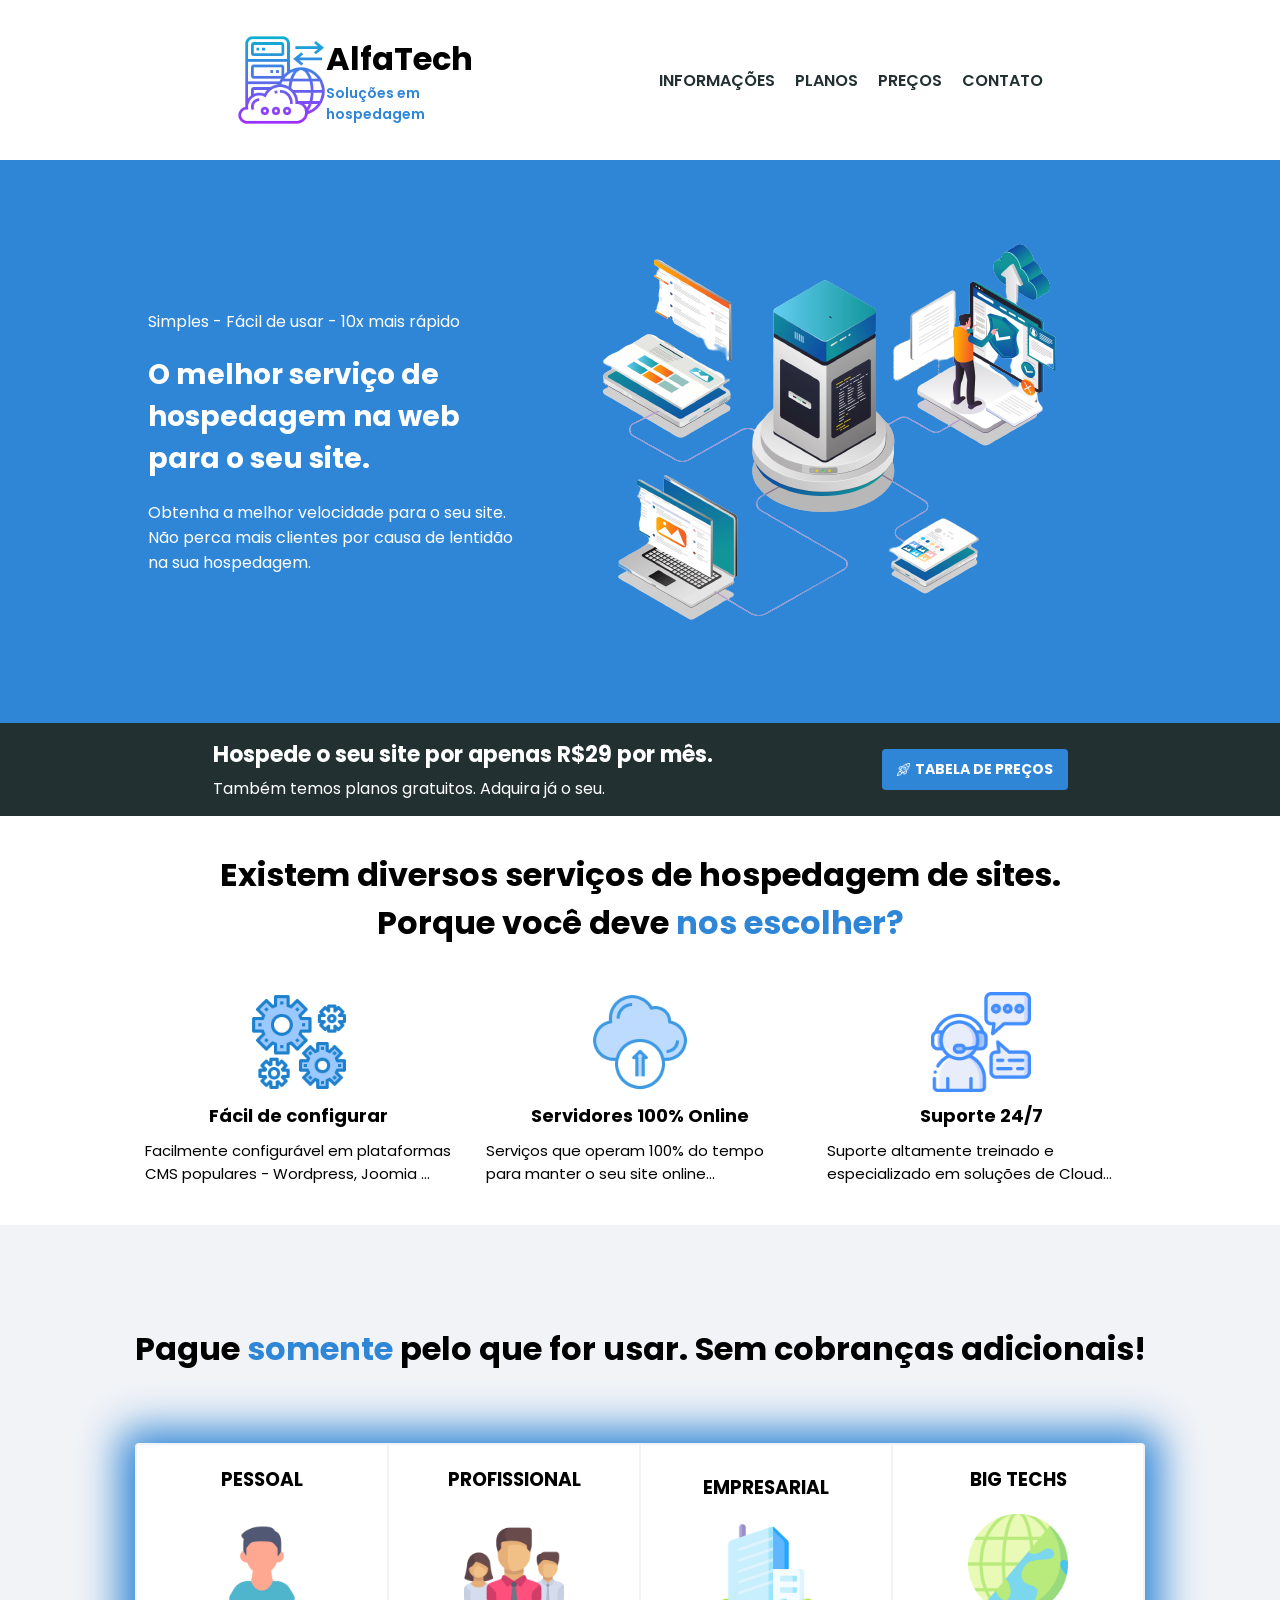
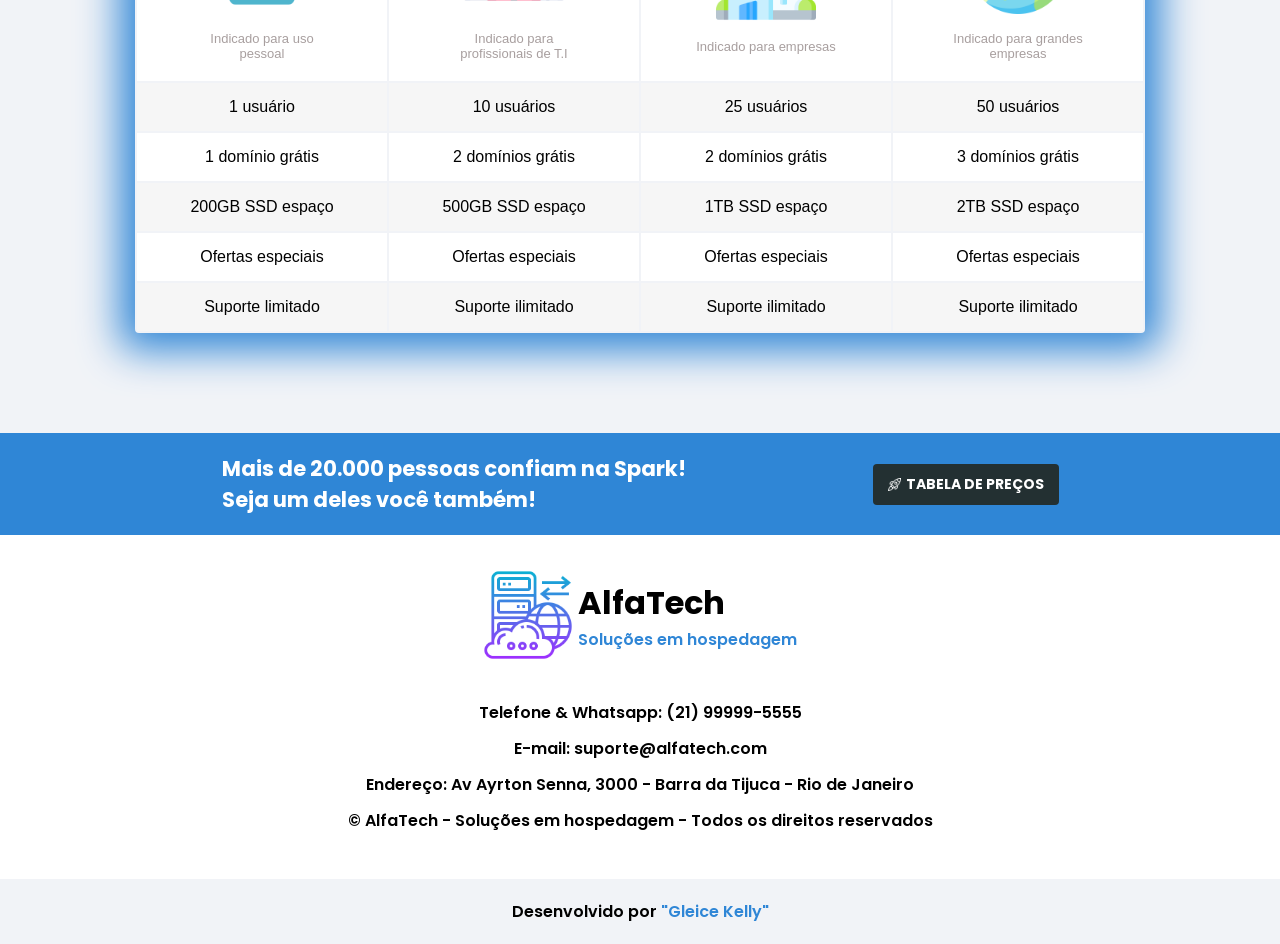
==== commit 4a31ec21: "Estilização do rodape da pagina home" ====
--- a/home.html
+++ b/home.html
@@ -161,7 +161,9 @@
     <!--Seção 7: Rodapé-->
     <div class="container-rodape limitar-secao">
         <div class="logo-rodape">
-            <img src="assets/logo-icone.png" alt="">
+            <div class="logo-rodape-imagem">
+                <img src="assets/logo-icone.png" alt="">
+            </div>
             <div>
                 <h1>AlfaTech</h1>
                 <p>Soluções em hospedagem</p>
--- a/css/home.css
+++ b/css/home.css
@@ -280,4 +280,71 @@
     width: 13px;
 }
 
-
+.container-rodape {
+    background-color: #fff;
+    padding: 35px 0px;
+    display: flex;
+    justify-content: space-around;
+    flex-wrap: wrap;
+    gap: 20px;
+}
+
+.logo-rodape {
+    width: 320px;
+    display: flex;
+    align-items: center;
+    justify-content: space-around;
+}
+
+.container-contatos {
+    display: flex;
+    flex-direction: column;
+    align-items: center;
+    justify-content: space-between;
+    padding-bottom: 40px;
+}
+
+.logo-rodape-imagem {
+    width: 90px;
+    height: 90px;
+}
+
+.logo-rodape-imagem img {
+    width: 100%;
+    height: 100%;
+}
+
+.logo-rodape h1 {
+    font-size: 32px;
+    color: #000000;
+}
+
+.logo-rodape p {
+    font-size: 16px;
+    font-weight: 600;
+    color: #2f86d6;
+}
+
+.container-contatos p {
+    font-size: 16px;
+    color: #000000;
+    line-height: 36px;
+    font-weight: 600;
+}
+
+.container-copyright {
+    padding: 20px 0px;
+    text-align: center;
+    background-color: #f1f3f7;
+}
+
+.container-copyright p {
+    font-size: 16px;
+    color: #000000;
+    font-weight: 600;
+}
+
+.container-copyright span {
+    font-size: 16px;
+    color: #2f86d6;
+}
